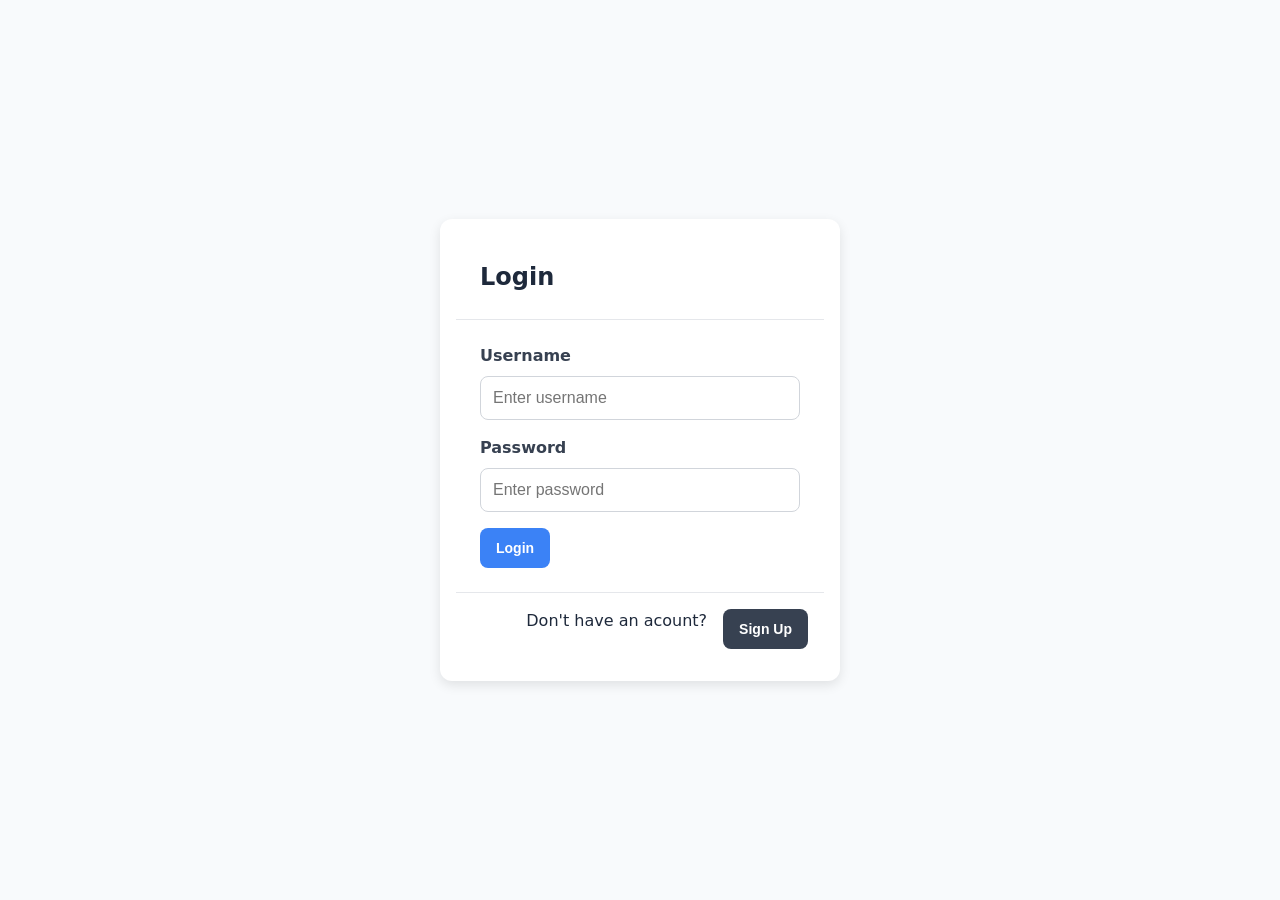
==== EXPENSE TRACKER/index.html @ 17bb6a23 "Add files via upload" ====
<!DOCTYPE html>
<html lang="en">

<head>
  <meta charset="UTF-8">
  <meta name="viewport" content="width=device-width, initial-scale=1.0">
  <title>Personal Expense Tracker</title>
  <link rel="stylesheet" href="https://cdnjs.cloudflare.com/ajax/libs/font-awesome/6.5.0/css/all.min.css">
  <link rel="stylesheet" href="style.css">
</head>

<body>
  <div class="header">
    <h1 id="welcomeText">Good Morning</h1>
    <div class="header-controls">
      <div class="dropdown">
        Daily <i class="fas fa-chevron-down"></i>
      </div>
      <div class="date-picker">
        <i class="fas fa-calendar"></i>
        22 March 2026
      </div>
      <div class="export-btn">
        <i class="fas fa-downlnload"></i>
        Export
      </div>
      <button class="btn btn-logout" onclick="logoutUser()">Log Out</button>
    </div>
  </div>

  <div class="main-content">
    <div class="dashboard-grid">
      <div class="card">
        <div class="card header">
          <h3 class="card-title">Monthly Income</h3>
          <button class="card-menu">
            <i class="fa-solid fa-ellipsis"></i>
          </button>
        </div>
        <div class="amount income-amount">$2,645,00</div>
        <div class="change">
          <i class="fas fa-arrow-up"></i>
          12% vs Last month
        </div>
      </div>

      <div class="card">
        <div class="card header">
          <h3 class="card-title">Monthly Expenses</h3>
          <button class="card-menu">
            <i class="fa-solid fa-ellipsis"></i>
          </button>
        </div>
        <div class="amount expense-amount">$1,895,00</div>
        <div class="change">
          <i class="fas fa-arrow-up"></i>
          12% vs Last month
        </div>
      </div>

      <div class="card my-card">
        <div class="card header">
          <h3 class="card-title">My card</h3>
          <button class="card-menu" style="color: white;">
            <i class="fas fa-ellipsis"></i>
          </button>
        </div>
        <div style="font-size: 0.75rem; opacity: 0.8; margin-bottom: 1rem;">Linked to your primary wallet</div>
        <div class="card-chip"></div>
        <div class="card-number">5435 2735 0037 0015</div>
        <div class="card-holder">Gauri</div>
        <div class="card-logo">
          <div class="card-logo-circle logo-red"></div>
          <div class="card-logo-circle logo-orange"></div>
        </div>

        <div class="spenging-section">
          <div style="margin-bottom: 0.5rem; font-size: 0.875rem; opacity: 0.9;">
            <div class="spending-limit">$4,465.00</div>
            <div class="spending-used">used from $12,645.00</div>
            <div class="progress-bar">
              <div class="progress-fill"></div>
            </div>
          </div>
        </div>
      </div>
    </div>

    <div class="chart-section">
      <div class="card">
        <div class="card-header">
          <h3 class="card-title">
            Overview
          </h3>
          <div style="display: flex; gap: 1rem;">
            <div class="dropdown">Yearly <i class="fas fa-chevron-down"></i></div>
            <button class="filter-btn">
              <i class="fas fa-filter"></i>
              Filter
            </button>
          </div>
        </div>

        <div class="chart-container">
          <div class="chart-bar" style="height: 120px;"></div>
          <div class="chart-bar" style="height: 80px;"></div>
          <div class="chart-bar active" style="height: 200px;">
            <div
              style="position: absolute; top: -30px; left: 50%; transform: translateX(-50%); background: white; padding: 0.25rem 0.5rem; border-radius: 4px; box-shadow: 0 2px 8px rgba(0, 0, 0, 0.1); font-size: 0.75rem;">
              <div style="font-weight: 600;">Feb 2026</div>
              <div style="color: #10b981;">Income: $894</div>
              <div style="color: #ea580c;">Expense: $768</div>
            </div>
            <div class="chart-bar-income" style="height: 120px;"></div>
            <div class="chart-bar-expense" style="height: 80px;"></div>
          </div>
          <div class="chart-bar" style="height: 150px;"></div>
          <div class="chart-bar" style="height: 90px;"></div>
          <div class="chart-bar" style="height: 110px;"></div>
          <div class="chart-bar" style="height: 130px;"></div>
          <div class="chart-bar" style="height: 100px;"></div>
          <div class="chart-bar" style="height: 80px;"></div>
          <div class="chart-bar" style="height: 140px;"></div>
          <div class="chart-bar" style="height: 90px;"></div>
        </div>

        <div class="chart-labels">
          <span>Feb</span>
          <span>Mar</span>
          <span>Apr</span>
          <span>May</span>
          <span>Jun</span>
          <span>Jul</span>
          <span>Aug</span>
          <span>Sep</span>
          <span>Oct</span>
          <span>Nov</span>
          <span>Dec</span>
        </div>
      </div>

      <div class="card">
        <div class="card-header">
          <h3 class="crad-title">All Expenses</h3>
          <button class="card-menu">
            <i class="fa-solid fa-ellipsis"></i>
          </button>
        </div>

        <div style="font-size: 0.7rem; color: #6b7280; margin-bottom: 1rem;">Spending breakdown by category</div>

        <div class="expenses-breakdown">
          <div class="total-expenses">$24,645.00</div>

          <div class="period-tabs">
            <span class="period-tab">Daily</span>
            <span class="period-tab">Weekly</span>
            <span class="period-tab active">Monthly</span>
          </div>

          <div class="period-amounts">
            <span>Daily</span>
            <span>Weekly</span>
            <span>Monthly</span>
          </div>

          <div class="period-values">
            <span>$1,345</span>
            <span>$7,136</span>
            <span>$14,927</span>
          </div>

          <div class="color-bar"></div>

          <div class="expense-categories">
            <ul class="expense-categories">
              <li class="expense-category">
                <div class="category-info">
                  <div class="category-dot dot-food"></div>
                  <span>Food & Health</span>
                </div>
                <span>863</span>
              </li>

              <li class="expense-category">
                <div class="category-info">
                  <div class="category-dot dot-entertainment"></div>
                  <span>Entertainments</span>
                </div>
                <span>248</span>
              </li>

              <li class="expense-category">
                <div class="category-info">
                  <div class="category-dot dot-shopping"></div>
                  <span>Shopping</span>
                </div>
                <span>1835</span>
              </li>

              <li class="expense-category">
                <div class="category-info">
                  <div class="category-dot dot-investment"></div>
                  <span>Investment</span>
                </div>
                <span>1835</span>
              </li>

            </ul>
          </div>
        </div>
      </div>
    </div>

    <div class="card transaction-sections">
      <div class="card-header">
        <h3 class="card-title">Recent Transactions</h3>
        <div class="filters">
          <button class="filter-btn">
            <i class="fas fa-sort"></i>
            Short
          </button>
          <button class="filter">
            <i class="fas fa-filter"></i>
            Filter
          </button>
        </div>
      </div>

      <table class="transactions-table">
        <thead>
          <tr>
            <th>Date <i class="fas fa-sort"></i></th>
            <th>Category <i class="fas fa-sort"></i></th>
            <th>Amount <i class="fas fa-sort"></i></th>
            <th>Status</th>
            <th>Action</th>
          </tr>
        </thead>

        <tbody>
          <tr>
            <td>Jan 14, 2005</td>
            <td>Subscription</td>
            <td>$440.00</td>
            <td><span class="status-success">Success</span></td>
            <td><button class="action-bth"><i class="fas fa-ellipsis"></i></button></td>
          </tr>
          <tr>
            <td>Jan 10, 2005</td>
            <td>Subscription</td>
            <td>$440.00</td>
            <td><span class="status-success">Success</span></td>
            <td><button class="action-bth"><i class="fas fa-ellipsis"></i></button></td>
          </tr>
          <tr>
            <td>Jan 8, 2005</td>
            <td>Subscription</td>
            <td>$440.00</td>
            <td><span class="status-success">Success</span></td>
            <td><button class="action-bth"><i class="fas fa-ellipsis"></i></button></td>
          </tr>
        </tbody>
      </table>
    </div>
  </div>


  <!-- Income and Expense button -->
  <div class="add-buttons">
    <button class="fab fab-income" onclick="openIncomeModel()" title="Add Income">
      <i class="fas fa-plus"></i>
    </button>

    <button class="fab fab-expense" onclick="openExpenseModel()" title="Add Expense">
      <i class="fas fa-minus"></i>
    </button>
  </div>

  <!-- Income Model -->
  <div id="incomeModel" class="model">
    <div class="model-content">
      <div class="model-header">
        <h2 class="model-title">Add Income</h2>
        <button class="close-btn" onclick="closeModel('incomeModel')">&times;</button>
      </div>

      <div class="model-body">
        <form id="incomeForm" autocomplete="off">
          <div class="form-group">
            <label class="form-label">Amount</label>
            <input type="number" class="form-input" id="incomeAmount" placeholder="Enter Amount" required>
          </div>

          <div class="form-group">
            <label class="form-label">Category</label>
            <select class="form-select" id="incomeCategory">
              <option value="">Select Category</option>
              <option value="salary">Salary</option>
              <option value="freelancer">Freelancer</option>
              <option value="business">Business</option>
              <option value="investment">Investment</option>
              <option value="other">Other</option>
            </select>
          </div>

          <div class="form-group">
            <label class="form-label">Discription</label>
            <input type="text" class="form-input" id="incomeDescription" placeholder="Enter Discription" required>
          </div>

          <div class="form-group">
            <label class="form-label">Date</label>
            <input type="date" class="form-input" id="incomeDate" placeholder="Enter Date" required>
          </div>
        </form>
      </div>

      <div class="model-footer">
        <button class="btn btn-secondary" onclick="closeModel('expenseModel')">Cancel</button>
        <button class="btn btn-primary" onclick="addIncome()">Add Income</button>
      </div>
    </div>
  </div>

  <!-- Expense Model -->
  <div id="expenseModel" class="model">
    <div class="model-content">
      <div class="model-header">
        <h2 class="model-title">Add Expense</h2>
        <button class="close-btn" onclick="closeModel('expenseModel')">&times;</button>
      </div>

      <div class="model-body">
        <form id="expenseForm" autocomplete="off">
          <div class="form-group">
            <label class="form-label">Amount</label>
            <input type="number" class="form-input" id="expenseAmount" placeholder="Enter Amount" required>
          </div>

          <div class="form-group">
            <label class="form-label">Category</label>
            <select class="form-select" id="expenseCategory">
              <option value="">Select Category</option>
              <option value="food">Food</option>
              <option value="entertainment">Entertainment</option>
              <option value="shopping">Shopping</option>
              <option value="tarnsport">Transport</option>
              <option value="utilities">Utilities</option>
              <option value="other">Other</option>
            </select>
          </div>

          <div class="form-group">
            <label class="form-label">Discription</label>
            <input type="text" class="form-input" id="expenseDescription" placeholder="Enter Discription" required>
          </div>

          <div class="form-group">
            <label class="form-label">Date</label>
            <input type="date" class="form-input" id="expenseDate" placeholder="Enter Date" required>
          </div>
        </form>
      </div>

      <div class="model-footer">
        <button class="btn btn-secondary" onclick="closeModel('incomeModel')">Cancel</button>
        <button class="btn btn-primary" onclick="addExpense()">Add Expense</button>
      </div>
    </div>
  </div>

  <script src="script.js"></script>
</body>

</html>
---- EXPENSE TRACKER/style.css ----
*{
  margin:0;
  padding:0;
  box-sizing: border-box;
}

body{
  font-family: system-ui, -apple-system, BlinkMacSystemFont, 'Segoe UI', Roboto, Oxygen, Ubuntu, Cantarell, 'Open Sans', 'Helvetica Neue', sans-serif;
  background: #f8fafc;
  color: #1e293b;
  line-height: 1.5;

}

.header{
  background: white;
  padding: 1.5rem 2rem;
  border-bottom: 1px solid #e3e8f0;
  display: flex;
  justify-content: space-between;
  align-items: center;
}

.header h1{
  font-size: 1.5rem;
  font-weight: 600;
  color: #1e293b;
}

.header-controls{
  display: flex;
  gap: 1rem;
  align-items: center;
}

.dropdown{
  position: relative;
  background: white;
  border: 1px solid #d1d5db;
  border-radius: 8px;
  padding: 0.5rem 1rem;
  font-size: 0.875rem;
  cursor: pointer;
}

.date-picker{
  background: white;
  border: 1px solid #d1d5db;
  border-radius: 8px;
  padding: 0.5rem 1rem;
  font-size: 0.875rem;
  display: flex;
  align-items: center;
  gap: 0.5rem;
}

.export-btn{
  background: #ea580c;
  color: white;
  border: none;
  border-radius: 8px;
  padding: 0.5rem 1rem;
  font-size: 0.875rem;
  display: flex;
  align-items: center;
  gap: 0.5rem;
}

.main-content{
  padding: 2rem;
  max-width: 1400px;
  margin:0 auto;
}

.dashboard-grid{
  display: grid;
  grid-template-columns: 1fr 1fr 350px;
  gap: 2rem;
  margin-bottom: 2rem;
}

.card{
  background: white;
  border-radius: 12px;
  padding: 1.5rem;
  box-shadow: 0 1px 3px rgba(0,0,0,0.1);
  transition: all 0.3s ease;
}

.card:hover{
  transform: translateY(-2px);
  box-shadow: 0 4px 12px rgba(0, 0, 0, 0.15);
}

.card-header{
  display: flex;
  justify-content: space-between;
  align-items: center;
  margin-bottom: 1rem ;
}

.card-title{
  font-size: 1rem;
  font-weight: 600;
  color: #374151;
}

.card-menu{
  background: none;
  border : none;
  color: #9ca3af;
  cursor: pointer;
  padding: 0.25rem;
}

.amount{
  font-size: 2rem;
  font-weight: 700;
  margin-bottom: 0.5rem;
}

.change{
  font-size: 0.875rem;
  color: rgb(89, 196, 89);
  align-items: center;
  gap: 0.25rem;
}

.my-card{
  background: linear-gradient(135deg, #059669 0%, #10b981 100%);
  color: white;
  position:relative;
  overflow: hidden;
}

.card-chip{
  width: 32px;
  height: 24px;
  background: #fbbf24;
  border-radius: 4px;
  margin-bottom: 2rem;
  position: relative;
}

.card-chip::after{
  content: '';
  position: absolute;
  top: 4px;
  bottom: 4px;
  left: 4px;
  right: 4px;
  background-color: #92400e;
  border-radius: 2px;
}

.card-number{
  font-size: 1.25rem;
  letter-spacing: 0.1rem;
  margin-bottom: 1rem;
  font-family: 'Courier New', Courier, monospace;
}

.card-logo{
  position:absolute;
  bottom: 1rem;
  right: 1rem;
  display: flex;
  gap: -8px;
}

.card-logo-circle{
  width: 24px;
  height: 24px;
  border-radius: 50%;
  /* overflow: visible; */
}

.logo-red{
  background: #ef4444;
}

.logo-orange{
  background: #f59e0b;
  margin-left: -8px;
}

.spending-section{
  margin-top: 2rem;
}

.spending-limit{
  font-size: 1.25rem;
  font-weight: 700;
  color: #1e293b;
}

.spending-used{
  font-size: 0.875rem;
  color: #6b7280;
  margin-bottom: 0.5rem;
}

.progress-bar{
  height: 6px;
  background: #f8fafc;
  border-radius: 3px;
  overflow: hidden;
}

.progress-fill{
  height: 100%;
  background: #ea580c;
  width: 37%;
  border-radius: 3px;
}

.chart-section{
  grid-column: 1 / -1;
  display: grid;
  grid-template-columns: 2fr 1fr;
  gap: 2rem;
}

.chart-container{
  height: 300px;
  position: relative;
  display: flex;
  align-items: end;
  justify-content: space-between;
  padding: 1rem;
  background: #f8fafc;
  border-radius: 8px;
  margin-top: 1rem;
}

.chart-bar{
  width: 40px;
  height: 200px;
  background: #e5e7eb;
  border-radius: 4px 4px 0 0;
  position: relative;
  display: flex;
  flex-direction: column;
  justify-content: flex-end;
}

.chart-bar.active{
  background: linear-gradient(to top, #ea580c, #fb923c);
}

.chart-bar-income{
  background: #10b981;
  margin-bottom: 4px;
  border-radius: 4px;
}

.chart-bar-expense{
  background: #ea580c;
  border-radius: 4px;
}

.chart-labels{
  display: flex;
  justify-content: space-between;
  margin-top: 1rem;
  font-size: 0.75rem;
  color: #6b7280;
}

.expenses-breakdown{
  margin-top: 1rem;
}

.total-expenses{
  font-size: 1.75rem;
  font-weight: 700;
  margin-bottom: 1rem;
}

.period-tabs{
  display: flex;
  gap: 2rem;
  margin-bottom: 1rem;
  font-size: 0.875rem;
}

.period-tab{
  color: #6b7280;
  cursor: pointer;
}

.period-tab.active{
  color: #1e293b;
  font-size: 600;
}

.period-amounts{
  display: flex;
  justify-content: space-between;
  margin-bottom: 1rem;
  font-size: 0.875rem;
  color: #6b7280;
}

.period-values{
  display: flex;
  justify-content: space-between;
  font-size: 1rem;
  font-weight: 600;
  margin-bottom: 1rem;
}

.color-bar{
  height: 6px;
  border-radius: 3px;
  background: linear-gradient(to right, #ea580c, #f59e0b, #eab308, #10b981);
  margin-bottom: 1rem;
}

.expense-categories{
  list-style: none;
}

.expense-category{
  display: flex;
  justify-content: space-between;
  align-items: center;
  padding: 0.5rem 0;
  border-bottom: 1px solid #f3f4f6;
}

.category-info{
  display: flex;
  align-items: center;
  gap: 0.5rem;
}

.category-dot{
  width: 8px;
  height: 8px;
  border-radius: 50%;
}

.dot-food{
  background-color: #ea580c;
}

.dot-entertainment{
  background-color: #f59e0b;
}

.dot-investment{
  background-color: #10b981;
}

.dot-shopping{
  background-color: #ea580c;
}

.transaction-sections{
  grid-column: 1 / -1;
  margin-top: 2rem;
}

.card-header{
  display: flex;
  justify-content: space-between;
  align-items: center;
  margin-bottom: 1rem;
}

.filters{
  display: flex;
  gap: 1rem;
}

.filter-btn{
  background: white;
  border: 1px solid #d1d5db;
  border-radius: 8px;
  padding: 0.5rem 1rem;
  cursor: pointer;
  display: flex;
  align-items: center;
  gap: 0.5rem;
}

.transactions-table{
  width: 100%;
  border-collapse: collapse;
  margin-top: 1rem;
}

.transactions-table th{
  text-align: left;
  padding: 1rem;
  font-size: 0.875rem;
  font-weight: 600;
  color: #6b7280;
  border-bottom: 1px solid #e5e7eb;
}

.transactions-table td{
  padding: 1rem;
  border-bottom: 1px solid #f3f4f6;
}

.status-success{
  background: #dcfce7;
  color: #16a34a;
  padding: 0.25rem 0.75rem;
  border-radius: 12px;
  font-weight: 600;
}

.action-btn{
  background: none;
  border: none;
  color: #6b7280;
  cursor: pointer;
  padding: 0.25rem;
}

.add-buttons{
  position: fixed;
  bottom: 2rem;
  right: 2rem;
  display: flex;
  flex-direction: column;
  gap: 1rem;
}

.fab{
  width: 56px;
  height: 56px;
  border-radius: 50px;
  border: none;
  cursor: pointer;
  display: flex;
  align-items: center;
  justify-content: center;
  font-size: 1.5rem;
  color: white;
  box-shadow: 0 4px 12px rgba(0, 0, 0, 0.15);
}

.fab-income{
  background: #10b981;
}

.fab-expense{
  background: #ef4444;
}

.model{
  display: none;
  position: fixed;
  top: 0;
  left: 0;
  width: 100%;
  height: 100%;
  background: rgba(0, 0, 0, 0.5);
  z-index: 1000;
  animation: fadeIn 0.3s ease;
}

.model-content{
   background: white;
   border-radius: 12px;
   width: 500px;
   max-width: 90vw;
   position: absolute;
   top: 50%;
   left: 50%;
   transform: translate(-50%, -50%);
   animation: slideIn 0.3s ease;
}

.model-header{
  padding: 1.5rem;
  border-bottom: 1px solid #e5e7eb;
  display: flex;
  justify-content: space-between;
  align-items: center;
}

.model-title{
  dominant-baseline: 1.25rem;
  font-weight: 600;
}

.close-btn{
  background: none;
  border: none;
  font-size: 1.5rem;
  color: #6b7280;
  cursor: pointer;
  padding: 0.25rem;
}

.model-body{
  padding: 1.5rem;
}

.form-group{
  margin-bottom: 1rem;
}

.form-label{
  display: block;
  margin-bottom: 0.5rem;
  font-weight: 600;
  color: #374151;
}

.form-input{
  width: 100%;
  padding: 0.75rem;
  border: 1px solid #d1d5db;
  border-radius: 8px;
  font-size: 1rem;
}

.form-select{
  width: 100%;
  padding: 0.75rem;
  border: 1px solid #d1d5db;
  border-radius: 8px;
  font-size: 1rem;
  background: white;
}

.model-footer{
  padding: 1rem;
  border-top: 1px solid #e5e7eb;
  display: flex;
  justify-content: end;
  gap: 1rem;
}

.btn{
  padding: 0.75rem 1rem;
  border-radius: 8px;
  font-size: 0.875rem;
  font-weight: 600;
  border: none;
  cursor: pointer;
}

.btn-primary{
  background: #3b82f6;
  color: white;
}

.btn-secondary{
  background: #374151;
  color: white;
}

@keyframes fadeIn{
  from{
    opacity: 0;
  }
  to{
    opacity: 1;
  }
}

@keyframes slideIn{
  from{
    transform: translate(-50%, -60%);
    opacity: 0;
  }
  to{
    transform: translate(-50%, -50%);
    opacity: 1;
  }
}

@media (max-width: 1200px){
  .dashboard-grid{
    grid-template-columns: 1fr 1fr;
  }

  .chart-section{
    grid-template-columns: 1fr;
  }
}

@media (max-width: 768px){
  .dashboard-grid{
    grid-template-columns: 1fr;
  }

  .main-content{
    padding: 1rem;
  }
}

/* After the project is over */

.auto-container{
  display: flex;
  justify-content: center;
  align-items: center;
  height: 100vh;
  
}

.model-card{
  background: white;
  padding: 1rem;
  border-radius: 12px;
  width: 90%;
  max-width: 400px;
  box-shadow: 0 4px 12px rgba(0,0,0,0.1);
  text-align: left;
}

.auto-card h2{
  margin-bottom: 1.5rem;
}

.auto-card .btn{
  width: 100%;
  text-align: center;
}
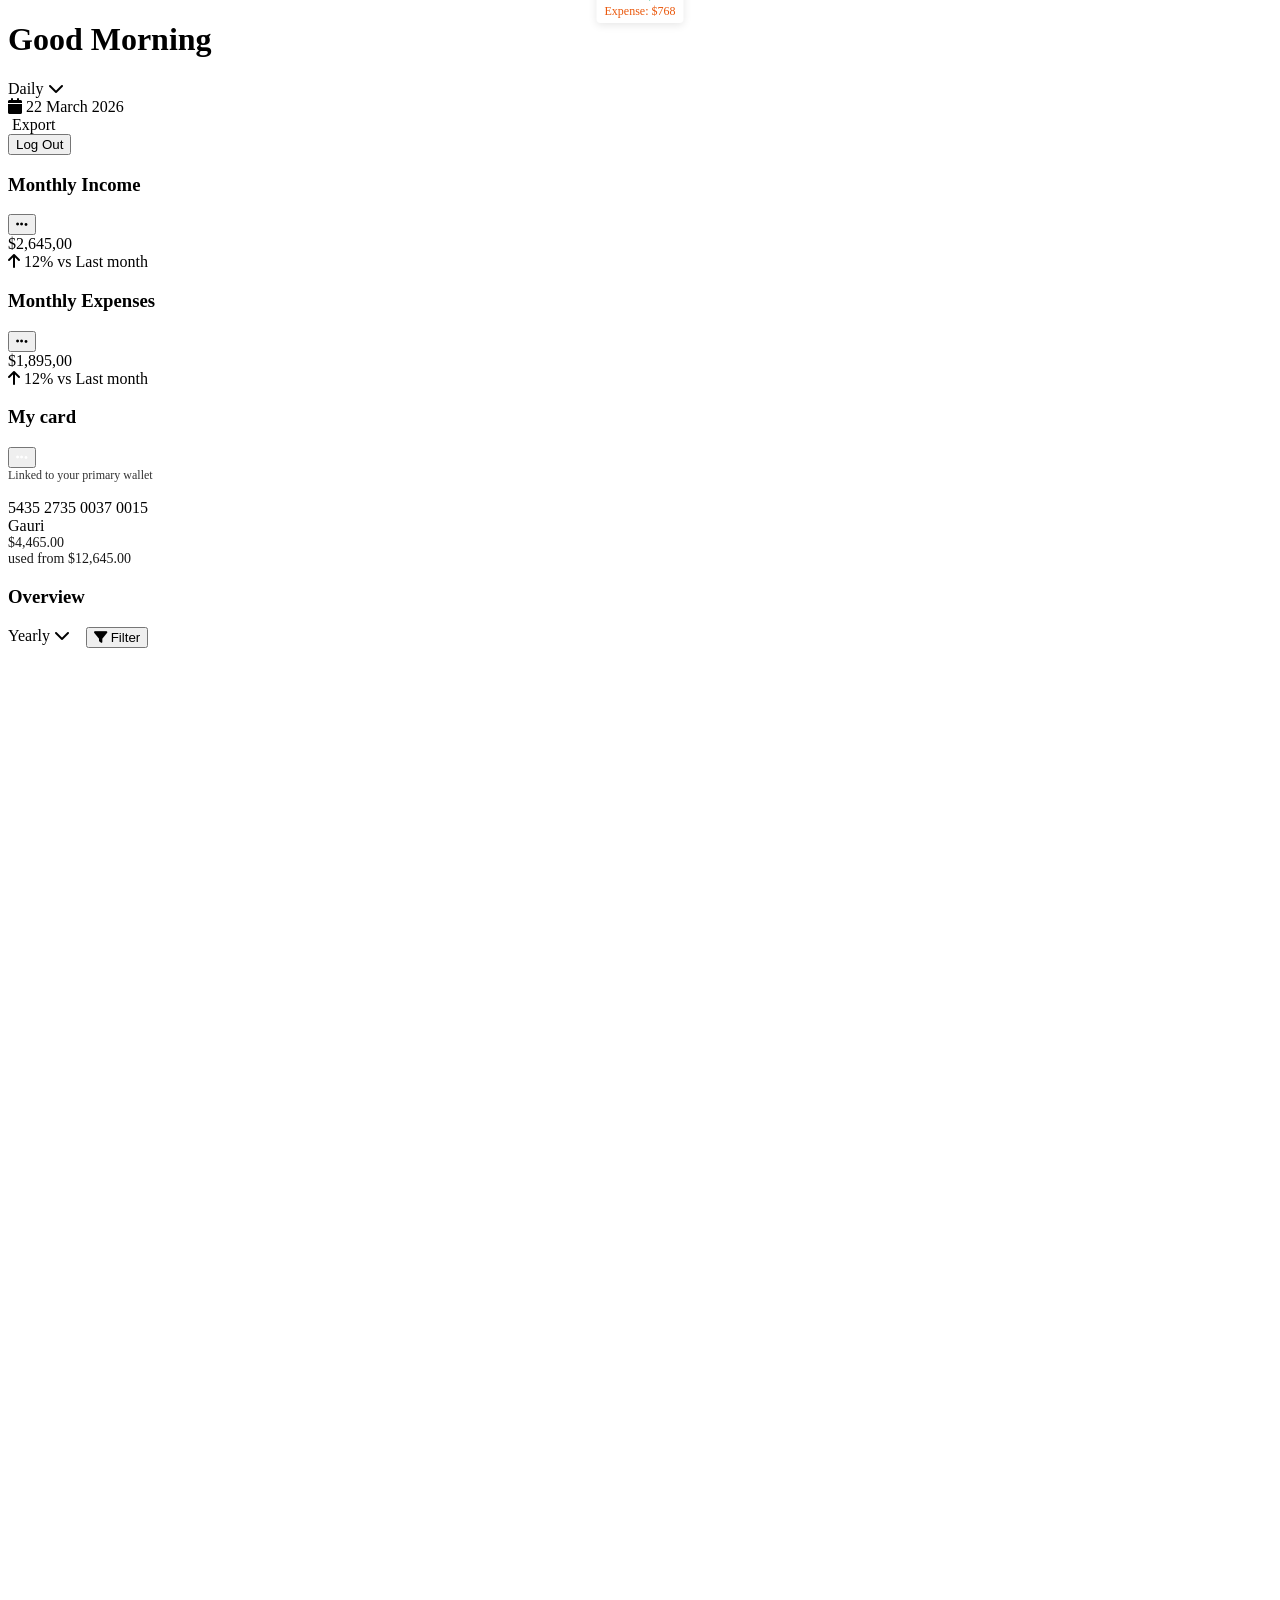
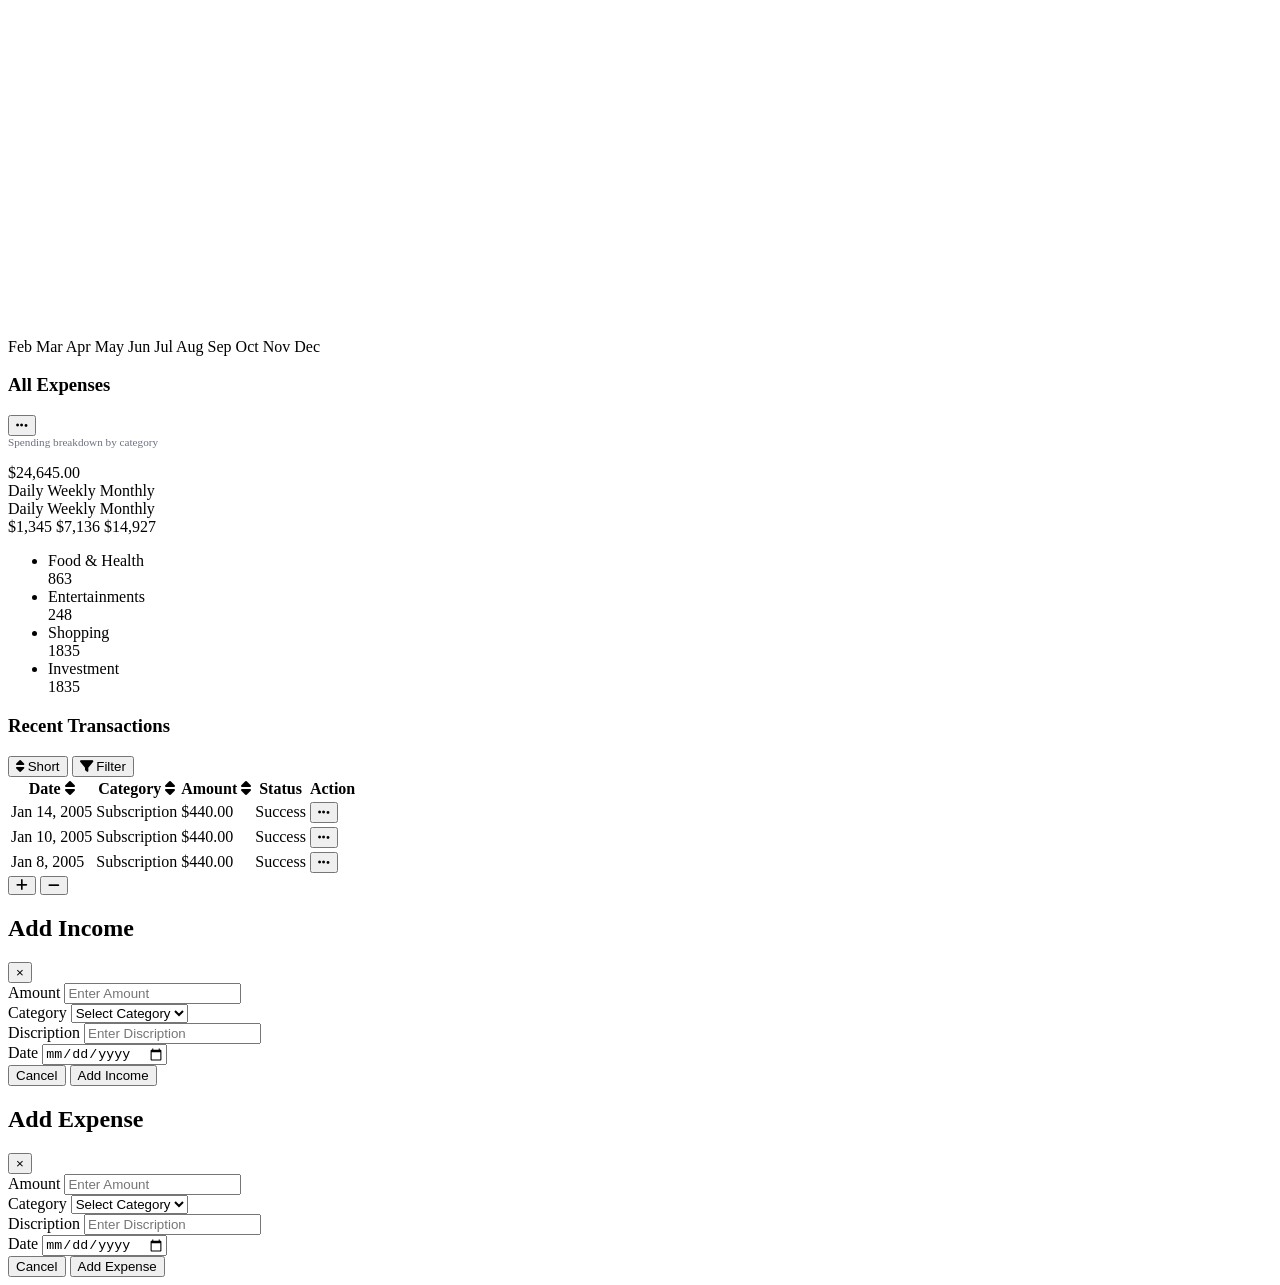
==== commit 239dac19: "Update index.html" ====
--- a/EXPENSE TRACKER/index.html
+++ b/EXPENSE TRACKER/index.html
@@ -6,7 +6,7 @@
   <meta name="viewport" content="width=device-width, initial-scale=1.0">
   <title>Personal Expense Tracker</title>
   <link rel="stylesheet" href="https://cdnjs.cloudflare.com/ajax/libs/font-awesome/6.5.0/css/all.min.css">
-  <link rel="stylesheet" href="style.css">
+  <link rel="stylesheet" href="/Expense-Tracker/style.css">
 </head>
 
 <body>
@@ -370,7 +370,7 @@
     </div>
   </div>
 
-  <script src="script.js"></script>
+  <script src="/Expense-Tracker/script.js"></script>
 </body>
 
-</html>+</html>
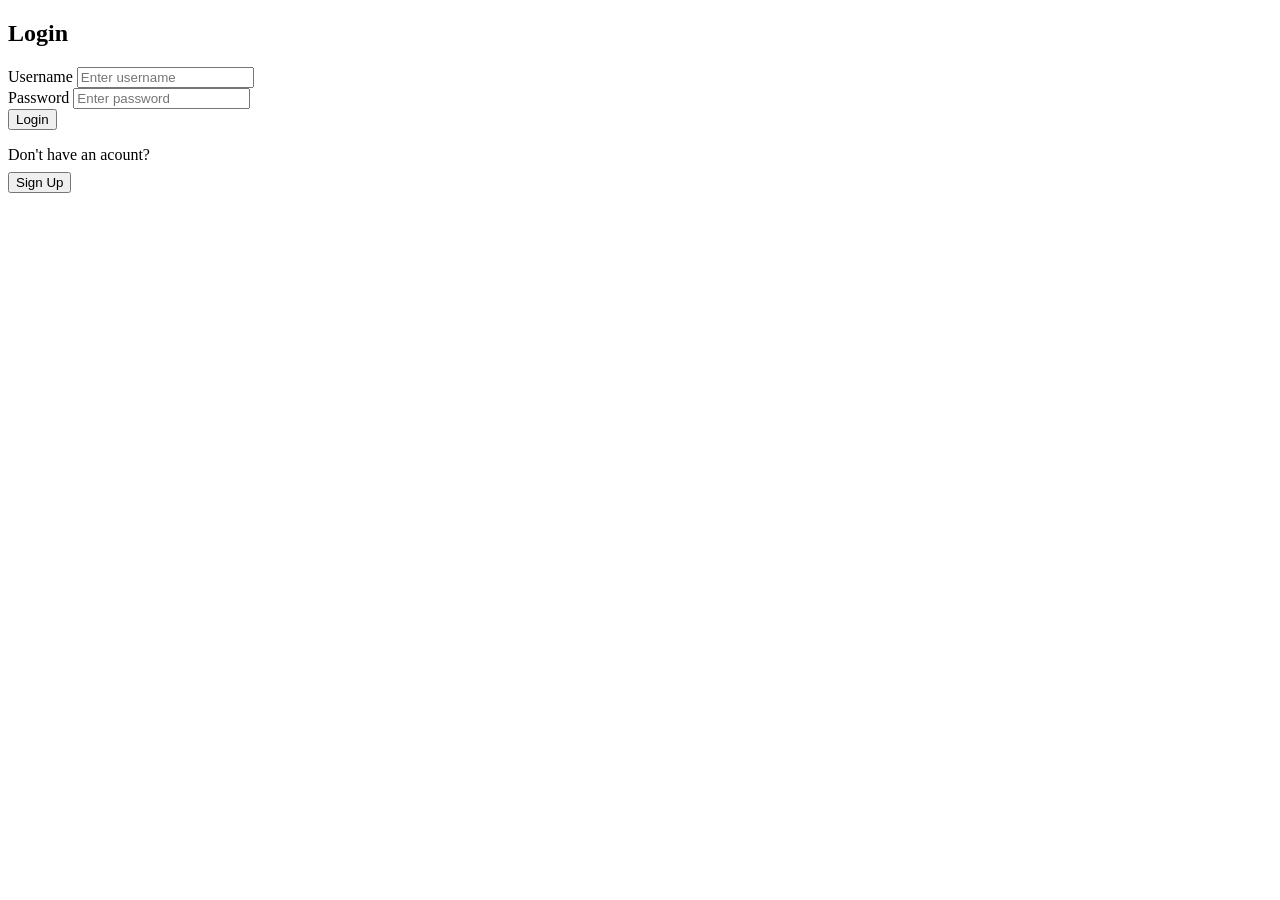
==== commit 165edb71: "Update index.html" ====
--- a/EXPENSE TRACKER/index.html
+++ b/EXPENSE TRACKER/index.html
@@ -6,7 +6,7 @@
   <meta name="viewport" content="width=device-width, initial-scale=1.0">
   <title>Personal Expense Tracker</title>
   <link rel="stylesheet" href="https://cdnjs.cloudflare.com/ajax/libs/font-awesome/6.5.0/css/all.min.css">
-  <link rel="stylesheet" href="/Expense-Tracker/style.css">
+  <link rel="stylesheet" href="style.css">
 </head>
 
 <body>
@@ -370,7 +370,7 @@
     </div>
   </div>
 
-  <script src="/Expense-Tracker/script.js"></script>
+  <script src="script.js"></script>
 </body>
 
 </html>
--- a/EXPENSE TRACKER/style.css
+++ b/EXPENSE TRACKER/style.css
@@ -0,0 +1,628 @@
+*{
+  margin:0;
+  padding:0;
+  box-sizing: border-box;
+}
+
+body{
+  font-family: system-ui, -apple-system, BlinkMacSystemFont, 'Segoe UI', Roboto, Oxygen, Ubuntu, Cantarell, 'Open Sans', 'Helvetica Neue', sans-serif;
+  background: #f8fafc;
+  color: #1e293b;
+  line-height: 1.5;
+
+}
+
+.header{
+  background: white;
+  padding: 1.5rem 2rem;
+  border-bottom: 1px solid #e3e8f0;
+  display: flex;
+  justify-content: space-between;
+  align-items: center;
+}
+
+.header h1{
+  font-size: 1.5rem;
+  font-weight: 600;
+  color: #1e293b;
+}
+
+.header-controls{
+  display: flex;
+  gap: 1rem;
+  align-items: center;
+}
+
+.dropdown{
+  position: relative;
+  background: white;
+  border: 1px solid #d1d5db;
+  border-radius: 8px;
+  padding: 0.5rem 1rem;
+  font-size: 0.875rem;
+  cursor: pointer;
+}
+
+.date-picker{
+  background: white;
+  border: 1px solid #d1d5db;
+  border-radius: 8px;
+  padding: 0.5rem 1rem;
+  font-size: 0.875rem;
+  display: flex;
+  align-items: center;
+  gap: 0.5rem;
+}
+
+.export-btn{
+  background: #ea580c;
+  color: white;
+  border: none;
+  border-radius: 8px;
+  padding: 0.5rem 1rem;
+  font-size: 0.875rem;
+  display: flex;
+  align-items: center;
+  gap: 0.5rem;
+}
+
+.main-content{
+  padding: 2rem;
+  max-width: 1400px;
+  margin:0 auto;
+}
+
+.dashboard-grid{
+  display: grid;
+  grid-template-columns: 1fr 1fr 350px;
+  gap: 2rem;
+  margin-bottom: 2rem;
+}
+
+.card{
+  background: white;
+  border-radius: 12px;
+  padding: 1.5rem;
+  box-shadow: 0 1px 3px rgba(0,0,0,0.1);
+  transition: all 0.3s ease;
+}
+
+.card:hover{
+  transform: translateY(-2px);
+  box-shadow: 0 4px 12px rgba(0, 0, 0, 0.15);
+}
+
+.card-header{
+  display: flex;
+  justify-content: space-between;
+  align-items: center;
+  margin-bottom: 1rem ;
+}
+
+.card-title{
+  font-size: 1rem;
+  font-weight: 600;
+  color: #374151;
+}
+
+.card-menu{
+  background: none;
+  border : none;
+  color: #9ca3af;
+  cursor: pointer;
+  padding: 0.25rem;
+}
+
+.amount{
+  font-size: 2rem;
+  font-weight: 700;
+  margin-bottom: 0.5rem;
+}
+
+.change{
+  font-size: 0.875rem;
+  color: rgb(89, 196, 89);
+  align-items: center;
+  gap: 0.25rem;
+}
+
+.my-card{
+  background: linear-gradient(135deg, #059669 0%, #10b981 100%);
+  color: white;
+  position:relative;
+  overflow: hidden;
+}
+
+.card-chip{
+  width: 32px;
+  height: 24px;
+  background: #fbbf24;
+  border-radius: 4px;
+  margin-bottom: 2rem;
+  position: relative;
+}
+
+.card-chip::after{
+  content: '';
+  position: absolute;
+  top: 4px;
+  bottom: 4px;
+  left: 4px;
+  right: 4px;
+  background-color: #92400e;
+  border-radius: 2px;
+}
+
+.card-number{
+  font-size: 1.25rem;
+  letter-spacing: 0.1rem;
+  margin-bottom: 1rem;
+  font-family: 'Courier New', Courier, monospace;
+}
+
+.card-logo{
+  position:absolute;
+  bottom: 1rem;
+  right: 1rem;
+  display: flex;
+  gap: -8px;
+}
+
+.card-logo-circle{
+  width: 24px;
+  height: 24px;
+  border-radius: 50%;
+  /* overflow: visible; */
+}
+
+.logo-red{
+  background: #ef4444;
+}
+
+.logo-orange{
+  background: #f59e0b;
+  margin-left: -8px;
+}
+
+.spending-section{
+  margin-top: 2rem;
+}
+
+.spending-limit{
+  font-size: 1.25rem;
+  font-weight: 700;
+  color: #1e293b;
+}
+
+.spending-used{
+  font-size: 0.875rem;
+  color: #6b7280;
+  margin-bottom: 0.5rem;
+}
+
+.progress-bar{
+  height: 6px;
+  background: #f8fafc;
+  border-radius: 3px;
+  overflow: hidden;
+}
+
+.progress-fill{
+  height: 100%;
+  background: #ea580c;
+  width: 37%;
+  border-radius: 3px;
+}
+
+.chart-section{
+  grid-column: 1 / -1;
+  display: grid;
+  grid-template-columns: 2fr 1fr;
+  gap: 2rem;
+}
+
+.chart-container{
+  height: 300px;
+  position: relative;
+  display: flex;
+  align-items: end;
+  justify-content: space-between;
+  padding: 1rem;
+  background: #f8fafc;
+  border-radius: 8px;
+  margin-top: 1rem;
+}
+
+.chart-bar{
+  width: 40px;
+  height: 200px;
+  background: #e5e7eb;
+  border-radius: 4px 4px 0 0;
+  position: relative;
+  display: flex;
+  flex-direction: column;
+  justify-content: flex-end;
+}
+
+.chart-bar.active{
+  background: linear-gradient(to top, #ea580c, #fb923c);
+}
+
+.chart-bar-income{
+  background: #10b981;
+  margin-bottom: 4px;
+  border-radius: 4px;
+}
+
+.chart-bar-expense{
+  background: #ea580c;
+  border-radius: 4px;
+}
+
+.chart-labels{
+  display: flex;
+  justify-content: space-between;
+  margin-top: 1rem;
+  font-size: 0.75rem;
+  color: #6b7280;
+}
+
+.expenses-breakdown{
+  margin-top: 1rem;
+}
+
+.total-expenses{
+  font-size: 1.75rem;
+  font-weight: 700;
+  margin-bottom: 1rem;
+}
+
+.period-tabs{
+  display: flex;
+  gap: 2rem;
+  margin-bottom: 1rem;
+  font-size: 0.875rem;
+}
+
+.period-tab{
+  color: #6b7280;
+  cursor: pointer;
+}
+
+.period-tab.active{
+  color: #1e293b;
+  font-size: 600;
+}
+
+.period-amounts{
+  display: flex;
+  justify-content: space-between;
+  margin-bottom: 1rem;
+  font-size: 0.875rem;
+  color: #6b7280;
+}
+
+.period-values{
+  display: flex;
+  justify-content: space-between;
+  font-size: 1rem;
+  font-weight: 600;
+  margin-bottom: 1rem;
+}
+
+.color-bar{
+  height: 6px;
+  border-radius: 3px;
+  background: linear-gradient(to right, #ea580c, #f59e0b, #eab308, #10b981);
+  margin-bottom: 1rem;
+}
+
+.expense-categories{
+  list-style: none;
+}
+
+.expense-category{
+  display: flex;
+  justify-content: space-between;
+  align-items: center;
+  padding: 0.5rem 0;
+  border-bottom: 1px solid #f3f4f6;
+}
+
+.category-info{
+  display: flex;
+  align-items: center;
+  gap: 0.5rem;
+}
+
+.category-dot{
+  width: 8px;
+  height: 8px;
+  border-radius: 50%;
+}
+
+.dot-food{
+  background-color: #ea580c;
+}
+
+.dot-entertainment{
+  background-color: #f59e0b;
+}
+
+.dot-investment{
+  background-color: #10b981;
+}
+
+.dot-shopping{
+  background-color: #ea580c;
+}
+
+.transaction-sections{
+  grid-column: 1 / -1;
+  margin-top: 2rem;
+}
+
+.card-header{
+  display: flex;
+  justify-content: space-between;
+  align-items: center;
+  margin-bottom: 1rem;
+}
+
+.filters{
+  display: flex;
+  gap: 1rem;
+}
+
+.filter-btn{
+  background: white;
+  border: 1px solid #d1d5db;
+  border-radius: 8px;
+  padding: 0.5rem 1rem;
+  cursor: pointer;
+  display: flex;
+  align-items: center;
+  gap: 0.5rem;
+}
+
+.transactions-table{
+  width: 100%;
+  border-collapse: collapse;
+  margin-top: 1rem;
+}
+
+.transactions-table th{
+  text-align: left;
+  padding: 1rem;
+  font-size: 0.875rem;
+  font-weight: 600;
+  color: #6b7280;
+  border-bottom: 1px solid #e5e7eb;
+}
+
+.transactions-table td{
+  padding: 1rem;
+  border-bottom: 1px solid #f3f4f6;
+}
+
+.status-success{
+  background: #dcfce7;
+  color: #16a34a;
+  padding: 0.25rem 0.75rem;
+  border-radius: 12px;
+  font-weight: 600;
+}
+
+.action-btn{
+  background: none;
+  border: none;
+  color: #6b7280;
+  cursor: pointer;
+  padding: 0.25rem;
+}
+
+.add-buttons{
+  position: fixed;
+  bottom: 2rem;
+  right: 2rem;
+  display: flex;
+  flex-direction: column;
+  gap: 1rem;
+}
+
+.fab{
+  width: 56px;
+  height: 56px;
+  border-radius: 50px;
+  border: none;
+  cursor: pointer;
+  display: flex;
+  align-items: center;
+  justify-content: center;
+  font-size: 1.5rem;
+  color: white;
+  box-shadow: 0 4px 12px rgba(0, 0, 0, 0.15);
+}
+
+.fab-income{
+  background: #10b981;
+}
+
+.fab-expense{
+  background: #ef4444;
+}
+
+.model{
+  display: none;
+  position: fixed;
+  top: 0;
+  left: 0;
+  width: 100%;
+  height: 100%;
+  background: rgba(0, 0, 0, 0.5);
+  z-index: 1000;
+  animation: fadeIn 0.3s ease;
+}
+
+.model-content{
+   background: white;
+   border-radius: 12px;
+   width: 500px;
+   max-width: 90vw;
+   position: absolute;
+   top: 50%;
+   left: 50%;
+   transform: translate(-50%, -50%);
+   animation: slideIn 0.3s ease;
+}
+
+.model-header{
+  padding: 1.5rem;
+  border-bottom: 1px solid #e5e7eb;
+  display: flex;
+  justify-content: space-between;
+  align-items: center;
+}
+
+.model-title{
+  dominant-baseline: 1.25rem;
+  font-weight: 600;
+}
+
+.close-btn{
+  background: none;
+  border: none;
+  font-size: 1.5rem;
+  color: #6b7280;
+  cursor: pointer;
+  padding: 0.25rem;
+}
+
+.model-body{
+  padding: 1.5rem;
+}
+
+.form-group{
+  margin-bottom: 1rem;
+}
+
+.form-label{
+  display: block;
+  margin-bottom: 0.5rem;
+  font-weight: 600;
+  color: #374151;
+}
+
+.form-input{
+  width: 100%;
+  padding: 0.75rem;
+  border: 1px solid #d1d5db;
+  border-radius: 8px;
+  font-size: 1rem;
+}
+
+.form-select{
+  width: 100%;
+  padding: 0.75rem;
+  border: 1px solid #d1d5db;
+  border-radius: 8px;
+  font-size: 1rem;
+  background: white;
+}
+
+.model-footer{
+  padding: 1rem;
+  border-top: 1px solid #e5e7eb;
+  display: flex;
+  justify-content: end;
+  gap: 1rem;
+}
+
+.btn{
+  padding: 0.75rem 1rem;
+  border-radius: 8px;
+  font-size: 0.875rem;
+  font-weight: 600;
+  border: none;
+  cursor: pointer;
+}
+
+.btn-primary{
+  background: #3b82f6;
+  color: white;
+}
+
+.btn-secondary{
+  background: #374151;
+  color: white;
+}
+
+@keyframes fadeIn{
+  from{
+    opacity: 0;
+  }
+  to{
+    opacity: 1;
+  }
+}
+
+@keyframes slideIn{
+  from{
+    transform: translate(-50%, -60%);
+    opacity: 0;
+  }
+  to{
+    transform: translate(-50%, -50%);
+    opacity: 1;
+  }
+}
+
+@media (max-width: 1200px){
+  .dashboard-grid{
+    grid-template-columns: 1fr 1fr;
+  }
+
+  .chart-section{
+    grid-template-columns: 1fr;
+  }
+}
+
+@media (max-width: 768px){
+  .dashboard-grid{
+    grid-template-columns: 1fr;
+  }
+
+  .main-content{
+    padding: 1rem;
+  }
+}
+
+/* After the project is over */
+
+.auto-container{
+  display: flex;
+  justify-content: center;
+  align-items: center;
+  height: 100vh;
+  
+}
+
+.model-card{
+  background: white;
+  padding: 1rem;
+  border-radius: 12px;
+  width: 90%;
+  max-width: 400px;
+  box-shadow: 0 4px 12px rgba(0,0,0,0.1);
+  text-align: left;
+}
+
+.auto-card h2{
+  margin-bottom: 1.5rem;
+}
+
+.auto-card .btn{
+  width: 100%;
+  text-align: center;
+}
+
